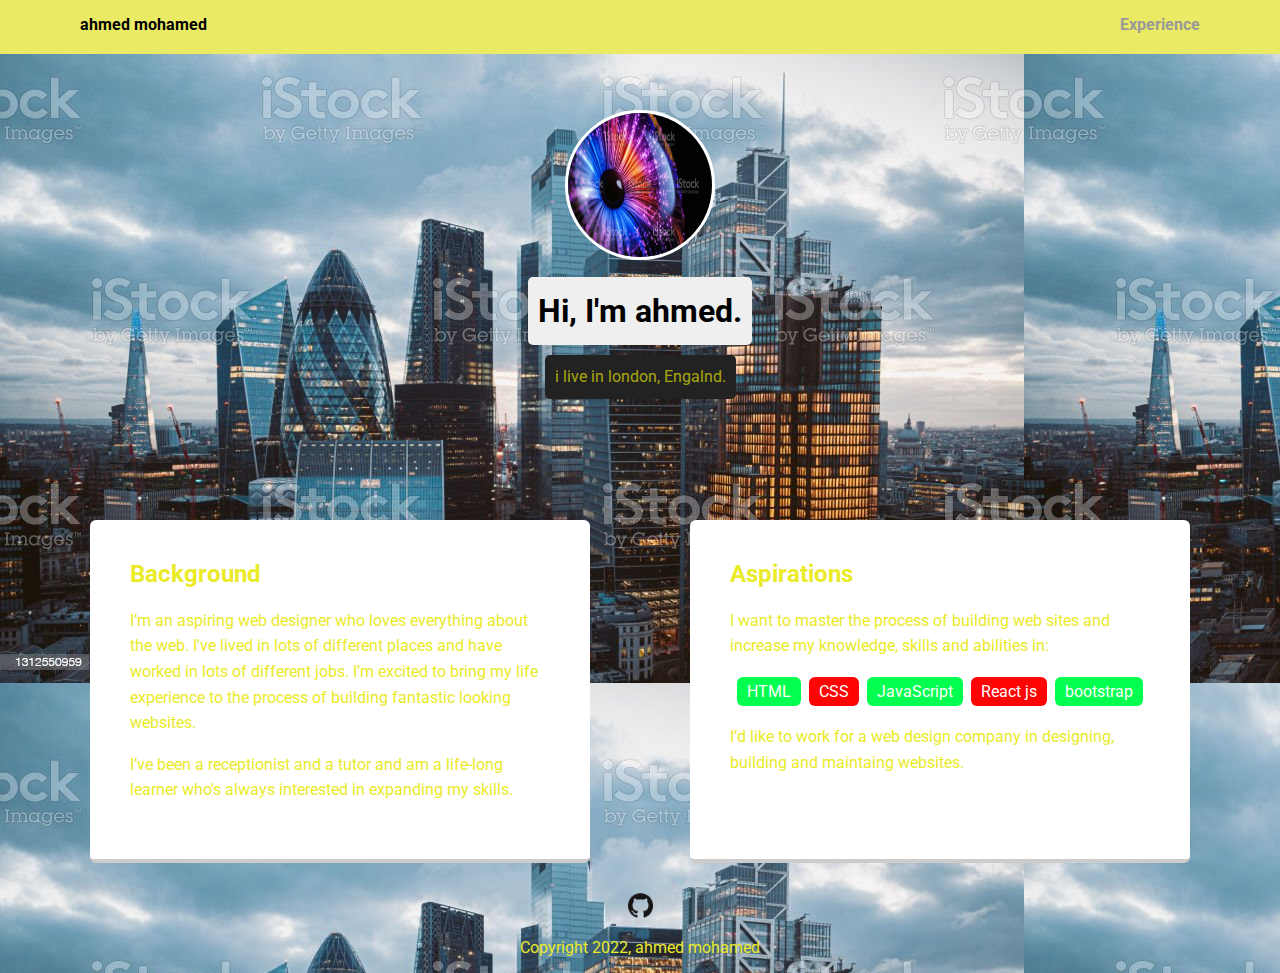
==== index.html @ a145f1b3 "renamed files" ====
<!doctype html>
<html lang="en">
<head>
  <meta charset="utf-8">
  <title>ahmed mohamed's profile</title>
  <meta name="viewport" content="width=device-width, initial-scale=1.0">
  <link rel="stylesheet" href="styles.css">
  <link href="https://fonts.googleapis.com/css?family=Muli%7CRoboto:400,300,500,700,900" rel="stylesheet">
  <style>
    body { background-image:url('images/london.jpg') }
  </style>
  </head>
  <body >

    <div class="main-nav">
        <ul class="nav">
          <li class="name">ahmed mohamed</li>
          <li><a href="expreience-page.html">Experience</a></li>
        </ul>
    </div>

    <header>
      <img src="images/tech-eye.jpg" alt="photo of a tech eye" class="profile-image">
      <h1 class="tag name">Hi, I'm ahmed.</h1>
      <p class="tag location">i live in london, Engalnd.</p>
    </header>

    <main class="flex">
      <div class="card">
        <h2>Background</h2>
        <p>I’m an aspiring web designer who loves everything about the web. I've lived in lots of different places and have worked in lots of different jobs. I’m excited to bring my life experience to the process of building fantastic looking websites.</p>
        <p>I’ve been a receptionist and a tutor and am a life-long learner who's always interested in expanding my skills.</p>
      </div> 

      <div class="card">
        <h2>Aspirations</h2>
        <p>I want to master the process of building web sites and increase my knowledge, skills and abilities in:</p>
        <ul class="skills">
          <li>HTML</li>
          <li>CSS</li>
          <li>JavaScript</li>
          <li>React js</li>
          <li> bootstrap</li>
          
        </ul>
        <p>I’d like to work for a web design company in designing, building and maintaing websites.</p>
      </div> 

    </main>
   <!-- <footer>
      <ul>
        <li><a href="#" class="social twitter">Twitter</a></li>
        <li><a href="#" class="social linkedin">LinkedIn</a></li>
        <li><a href="https://github.com/" class="social github">Github</a></li>
      </ul> </footer>-->
      <a href="https://github.com/am96179"><img class="logo" src="images/githublogo.png" alt="logo of github" 
        height="25" width="25" title="click here to take you to my github account">  </a>
      <p class="copyright">Copyright 2022, ahmed mohamed</p>
    
  </body>
  </html>
---- styles.css ----
/* Global Layout Set-up */
* { 
  box-sizing: border-box;
}

body {
  margin: 0;
  padding: 0;
  text-align: center;
  font-family: 'Roboto', sans-serif;
  color:rgb(234, 234, 41);
  background: #f7f5f0;

}
/* Link Styles */

a {
  text-decoration: none;
  color: #999;
}
a:hover {
  color: #6633ff;
}

/* Section Styles */

.main-nav {
  width: 100%;
  background: rgb(234, 234, 100);
  min-height: 30px;
  padding: 10px;
  position: fixed;
  text-align: center;
}
.nav {
  display: flex;
  justify-content: space-around;
  font-weight: 700;
  list-style-type: none;
  margin: 0 auto;
  padding: 0;
}

.nav .name {
    display: block;
    margin-right: auto;
    color: black;
}
.nav li {
  padding: 5px 10px 10px 10px;
}
.nav a {
  transition: all .5s;
}
.nav a:hover {
  color: black
}

header {
  text-align: center;
  background: url('images/portland.jpg') no-repeat top center ;
  background-size: cover;
  overflow: hidden;
  padding-top: 60px;
}
header {
  line-height: 1.5;
}
header .profile-image {
  margin-top: 50px;
  width: 150px;
  height: 150px;
  border-radius: 50%;
  border: 3px solid white;
  transition: all .5s;
}
header .profile-image:hover {
  transform: scale(1.2) rotate(5deg);
}
.tag {
  background-color: #efefef;
  color: black;
  padding: 10px;
  border-radius: 5px;
  display: table;
  margin: 10px auto;
} 
.location {
  background-color: #222;
  color: rgba(255, 255, 0, 0.612);
}
.card {
  margin: 30px;
  padding: 20px 40px 40px;
  max-width: 500px;
  text-align: left;
  background: #fff;
  border-bottom: 4px solid #ccc;
  border-radius: 6px;
  transition: all .5s;
}
.card:hover {
  border-color: #ff99ff;
}

ul.skills {
  padding: 0;
  text-align: center;
}

.skills li {
  border-radius: 6px;
  display: inline-block;
  background: #ff0404;
  color: white;
  padding: 5px 10px;
  margin: 2px;
}

.skills li:nth-child(odd) {
  background: #03ff4f;
}

footer {
  width: 100%;
  min-height: 30px;
  padding: 20px 0 40px 20px;
}

footer .copyright {
  top: -8px;
  font-size: .75em;
}

footer ul {
  list-style-type: none;
  margin: 0;
  padding: 0;
}

footer ul li {
  display: inline-block;
}

a.social {
  display: inline-block;
  text-indent: -9999px;
  margin-left: 5px;
  width: 30px;
  height: 30px;
  background-size: 30px 30px;
  opacity: .4;
  transition: all .5s;
}
a.twitter {
  background-image: url(images/twitter.svg);
}
a.linkedin {
  background-image: url(images/linkedin.svg);
}
a.github {
  background-image: url(images/github.svg);
}
a.social:hover {
  opacity: 1;
}
.clearfix {
  clear: both;
}

/* Styles for larger screens */
@media screen and (min-width: 720px) {
  
  .flex {
      display: -ms-flexbox;      /* TWEENER - IE 10 */
      display: flex; 
      max-width: 1200px;
      -ms-flex-pack: distribute;
      justify-content: space-around;
      margin: 0 auto;
  }

  header {
    min-height: 470px;
  }

  .nav {
    max-width: 1200px;
    padding: 0 30px;
  }


  main {
    padding-top: 20px;
  }

  main p {
    line-height: 1.6em;
  }

  footer {
    font-size: 1.3em;
    max-width: 1200px;
    margin: 40px auto;
  }

}
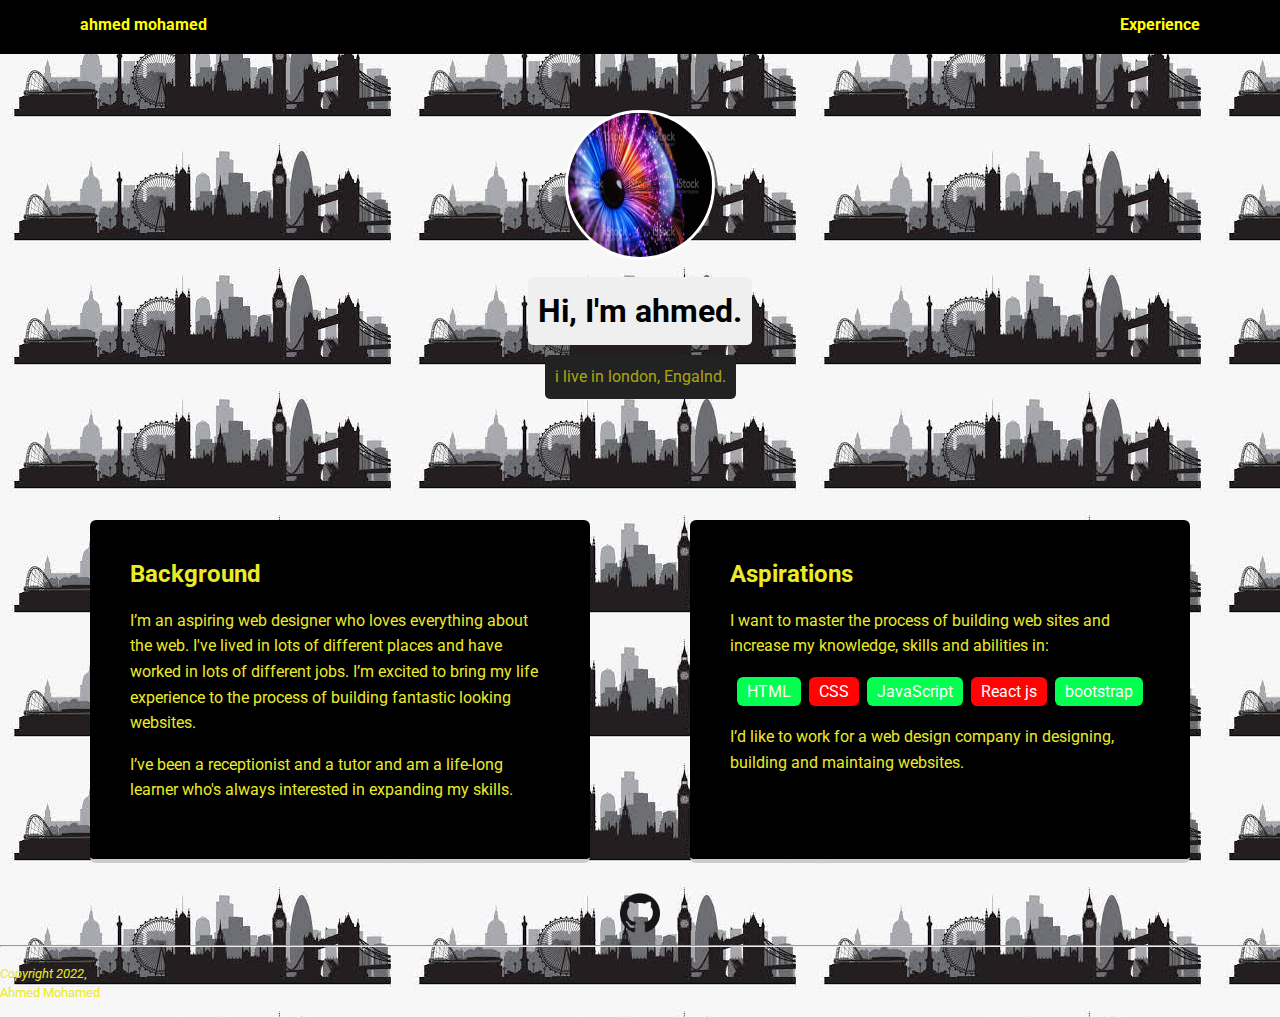
==== commit ed9b1b17: "improvement on project 1" ====
--- a/index.html
+++ b/index.html
@@ -54,8 +54,8 @@
         <li><a href="https://github.com/" class="social github">Github</a></li>
       </ul> </footer>-->
       <a href="https://github.com/am96179"><img class="logo" src="images/githublogo.png" alt="logo of github" 
-        height="25" width="25" title="click here to take you to my github account">  </a>
-      <p class="copyright">Copyright 2022, ahmed mohamed</p>
-    
+        height="40" width="40" title="click here to take you to my github account">  </a>
+        <hr>
+        <p class="copyright"><small><i>Copyright 2022</i>,<br>Ahmed Mohamed</small></p>
   </body>
   </html>
--- a/styles.css
+++ b/styles.css
@@ -16,17 +16,17 @@
 
 a {
   text-decoration: none;
-  color: #999;
+  color: yellow;
 }
 a:hover {
-  color: #6633ff;
+  color: #cfff3367;
 }
 
 /* Section Styles */
 
 .main-nav {
   width: 100%;
-  background: rgb(234, 234, 100);
+  background: black;
   min-height: 30px;
   padding: 10px;
   position: fixed;
@@ -44,7 +44,7 @@
 .nav .name {
     display: block;
     margin-right: auto;
-    color: black;
+    color: yellow;
 }
 .nav li {
   padding: 5px 10px 10px 10px;
@@ -53,7 +53,7 @@
   transition: all .5s;
 }
 .nav a:hover {
-  color: black
+  color: rgba(255, 255, 0, 0.509)
 }
 
 header {
@@ -73,9 +73,20 @@
   border-radius: 50%;
   border: 3px solid white;
   transition: all .5s;
-}
+  
+}
+.picture{ margin-top: 50px;
+  width: 150px;
+  height: 150px;
+  border-radius: 50%;
+  border: 3px solid white;
+  transition: all .5s} 
+  
+.picture:hover {transform:scale(1.2) rotate(5deg)}
+
 header .profile-image:hover {
   transform: scale(1.2) rotate(5deg);
+
 }
 .tag {
   background-color: #efefef;
@@ -85,11 +96,30 @@
   display: table;
   margin: 10px auto;
 } 
+.experience
+{ background-color: #efefef;
+  color: black;
+  padding: 10px;
+  border-radius: 5px;
+  display: table;
+  margin: 10px auto;}
+
 .location {
   background-color: #222;
   color: rgba(255, 255, 0, 0.612);
 }
-.card {
+.card  {
+  margin: 30px;
+  padding: 20px 40px 40px;
+  max-width: 500px;
+  text-align: left;
+  background: black;
+  border-bottom: 4px solid #ccc;
+  border-radius: 6px;
+  transition: all .5s;
+}
+.description
+{
   margin: 30px;
   padding: 20px 40px 40px;
   max-width: 500px;
@@ -98,7 +128,7 @@
   border-bottom: 4px solid #ccc;
   border-radius: 6px;
   transition: all .5s;
-}
+ }
 .card:hover {
   border-color: #ff99ff;
 }
@@ -152,12 +182,7 @@
   opacity: .4;
   transition: all .5s;
 }
-a.twitter {
-  background-image: url(images/twitter.svg);
-}
-a.linkedin {
-  background-image: url(images/linkedin.svg);
-}
+
 a.github {
   background-image: url(images/github.svg);
 }
@@ -201,8 +226,21 @@
   footer {
     font-size: 1.3em;
     max-width: 1200px;
-    margin: 40px auto;
-  }
-
-}
-
+    margin: 40px auto; }
+
+.github { background-color: #efefef;
+  color: black;
+  padding: 10px;
+  border-radius: 5px;
+  display: table;
+  margin: 10px auto;}
+
+
+}
+.logo:hover { transform: scale(1.3) rotate( 20deg);}
+
+
+.copyright {  text-align:left;}
+
+
+
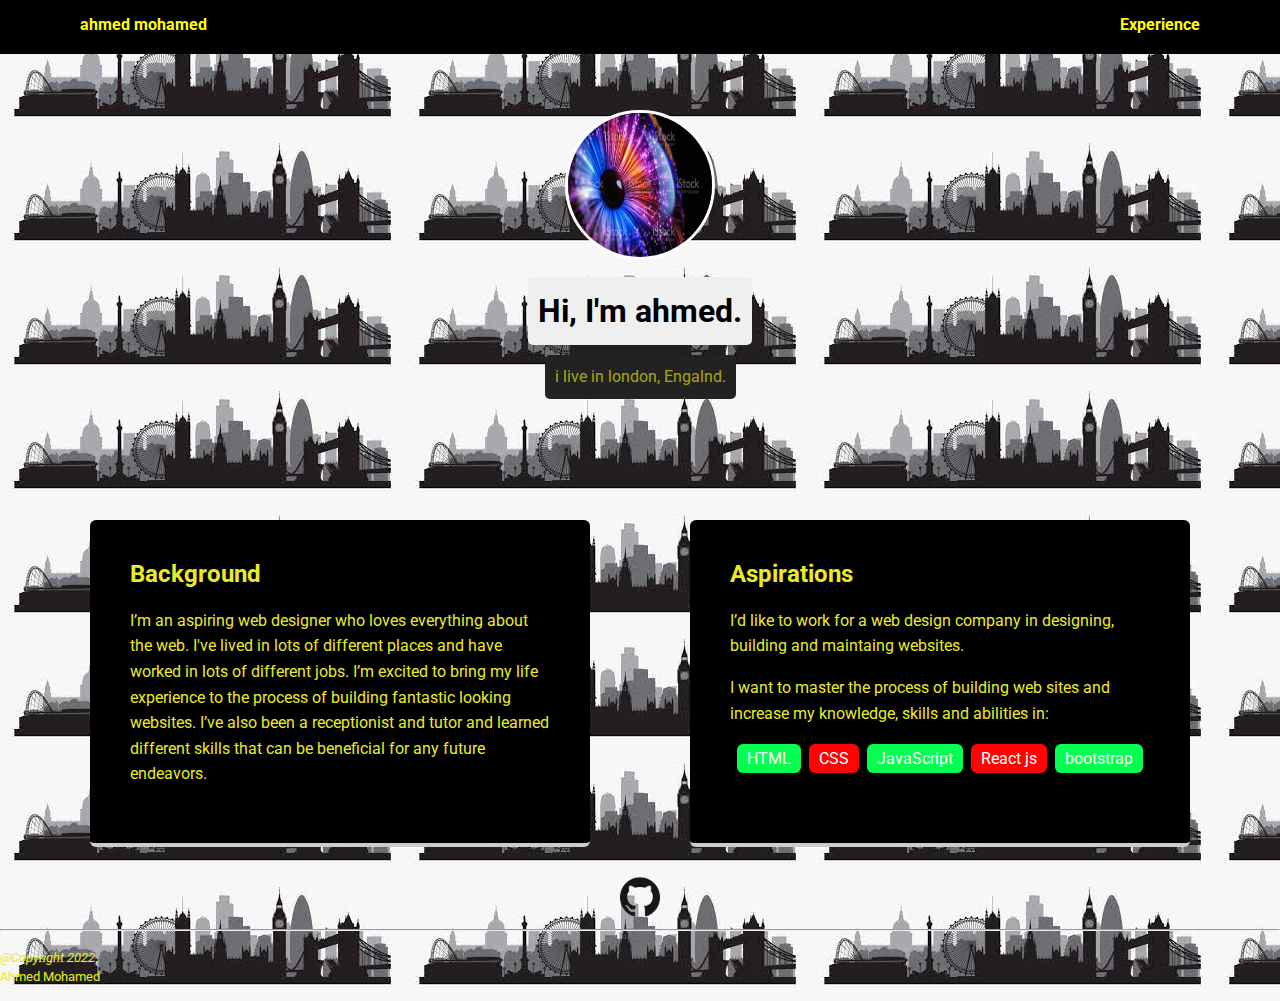
==== commit 0e8f7842: "basic" ====
--- a/index.html
+++ b/index.html
@@ -28,12 +28,14 @@
     <main class="flex">
       <div class="card">
         <h2>Background</h2>
-        <p>I’m an aspiring web designer who loves everything about the web. I've lived in lots of different places and have worked in lots of different jobs. I’m excited to bring my life experience to the process of building fantastic looking websites.</p>
-        <p>I’ve been a receptionist and a tutor and am a life-long learner who's always interested in expanding my skills.</p>
+        <p>I’m an aspiring web designer who loves everything about the web. I've lived in lots of different places and have worked in lots of different jobs. 
+        I’m excited to bring my life experience to the process of building fantastic looking websites.
+        I’ve also  been a receptionist and tutor and learned different skills that can be beneficial for any future endeavors.</p>
       </div> 
 
       <div class="card">
         <h2>Aspirations</h2>
+        <p>I’d like to work for a web design company in designing, building and maintaing websites.</p>
         <p>I want to master the process of building web sites and increase my knowledge, skills and abilities in:</p>
         <ul class="skills">
           <li>HTML</li>
@@ -43,8 +45,7 @@
           <li> bootstrap</li>
           
         </ul>
-        <p>I’d like to work for a web design company in designing, building and maintaing websites.</p>
-      </div> 
+     </div> 
 
     </main>
    <!-- <footer>
@@ -56,6 +57,6 @@
       <a href="https://github.com/am96179"><img class="logo" src="images/githublogo.png" alt="logo of github" 
         height="40" width="40" title="click here to take you to my github account">  </a>
         <hr>
-        <p class="copyright"><small><i>Copyright 2022</i>,<br>Ahmed Mohamed</small></p>
+        <p class="copyright"><small><i>&commat;Copyright 2022</i>,<br>Ahmed Mohamed</small></p>
   </body>
   </html>
